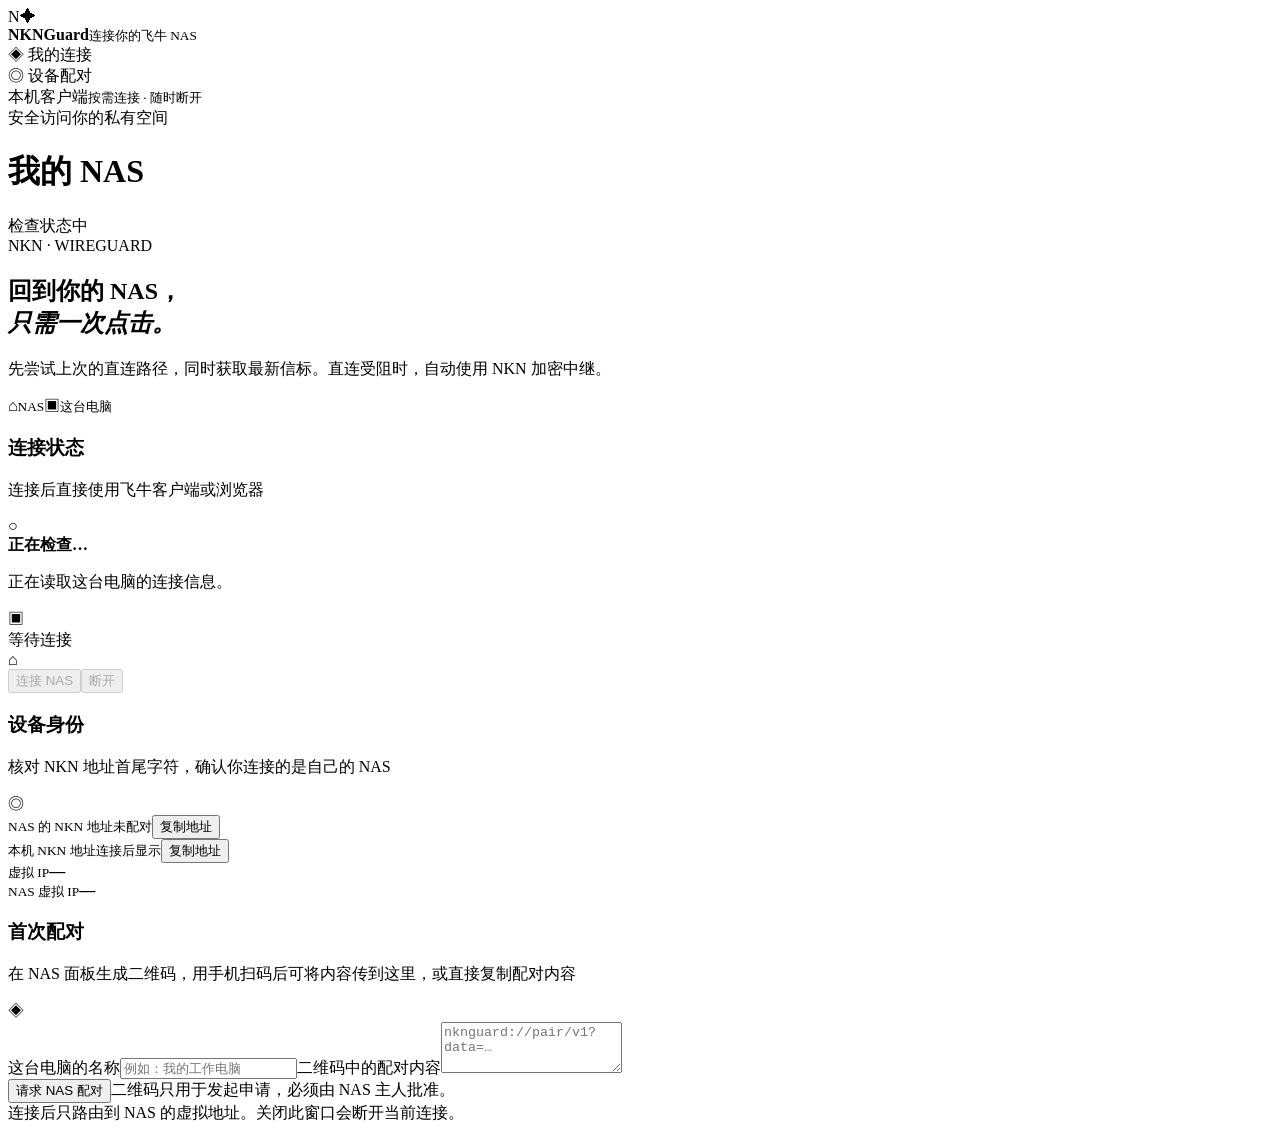
==== cmd/nknguard/clientui/index.html @ 4e682d6e "Initial NKNGuard preview with Windows client and NAS dashboard" ====
<!doctype html>
<html lang="zh-CN">
<head>
  <meta charset="utf-8">
  <meta name="viewport" content="width=device-width,initial-scale=1">
  <meta name="theme-color" content="#111e33">
  <title>NKNGuard · 我的 NAS</title>
  <link rel="stylesheet" href="/style.css">
  <script src="/app.js" defer></script>
</head>
<body>
  <div class="shell">
    <aside>
      <div class="brand"><span class="mark">N✦</span><div><b>NKNGuard</b><small>连接你的飞牛 NAS</small></div></div>
      <div class="nav active"><span>◈</span> 我的连接</div>
      <div class="nav"><span>◎</span> 设备配对</div>
      <div class="side-note"><span class="pulse"></span><div>本机客户端<small>按需连接 · 随时断开</small></div></div>
    </aside>
    <main>
      <header><div><span class="eyebrow">安全访问你的私有空间</span><h1>我的 NAS</h1></div><span class="top-badge" id="top-state">检查状态中</span></header>
      <section class="hero">
        <div><span class="kicker">NKN · WIREGUARD</span><h2>回到你的 NAS，<br><em>只需一次点击。</em></h2><p>先尝试上次的直连路径，同时获取最新信标。直连受阻时，自动使用 NKN 加密中继。</p></div>
        <div class="orbit"><div class="ring"></div><span class="endpoint nas">⌂<small>NAS</small></span><span class="endpoint pc">▣<small>这台电脑</small></span><div class="beam"></div><div class="moving"></div></div>
      </section>
      <div class="grid">
        <section class="card connect-card">
          <div class="card-title"><div><h3>连接状态</h3><p>连接后直接使用飞牛客户端或浏览器</p></div><span class="signal" id="signal">○</span></div>
          <strong class="state-title" id="state-title">正在检查…</strong>
          <p class="state-copy" id="state-copy">正在读取这台电脑的连接信息。</p>
          <div class="route"><div class="route-icon">▣</div><div class="route-track"><span></span><label id="route-label">等待连接</label></div><div class="route-icon nas-icon">⌂</div></div>
          <div class="actions"><button class="primary" id="connect" disabled>连接 NAS</button><button class="secondary" id="disconnect" disabled>断开</button></div>
          <p class="notice" id="error" role="alert"></p>
        </section>
        <section class="card address-card">
          <div class="card-title"><div><h3>设备身份</h3><p>核对 NKN 地址首尾字符，确认你连接的是自己的 NAS</p></div><span class="signal">◎</span></div>
          <div class="address-block"><small>NAS 的 NKN 地址</small><code id="nas-address">未配对</code><button class="copy" id="copy-nas">复制地址</button></div>
          <div class="address-block muted"><small>本机 NKN 地址</small><code id="local-address">连接后显示</code><button class="copy" id="copy-local">复制地址</button></div>
          <div class="mini-grid"><div><small>虚拟 IP</small><strong id="virtual-ip">—</strong></div><div><small>NAS 虚拟 IP</small><strong id="nas-ip">—</strong></div></div>
        </section>
      </div>
      <section class="card pair-card" id="pair-card">
        <div class="card-title"><div><h3>首次配对</h3><p>在 NAS 面板生成二维码，用手机扫码后可将内容传到这里，或直接复制配对内容</p></div><span class="signal">◈</span></div>
        <div class="pair-fields"><label>这台电脑的名称<input id="device-name" maxlength="80" placeholder="例如：我的工作电脑"></label><label>二维码中的配对内容<textarea id="invitation" rows="3" placeholder="nknguard://pair/v1?data=…"></textarea></label></div>
        <div class="pair-bottom"><button class="primary" id="pair">请求 NAS 配对</button><span id="pair-progress">二维码只用于发起申请，必须由 NAS 主人批准。</span></div>
        <div class="code-panel" id="code-panel" hidden><small>请在 NAS 面板核对这个六位码</small><strong id="pair-code">000000</strong></div>
      </section>
      <footer>连接后只路由到 NAS 的虚拟地址。关闭此窗口会断开当前连接。</footer>
    </main>
  </div>
</body>
</html>
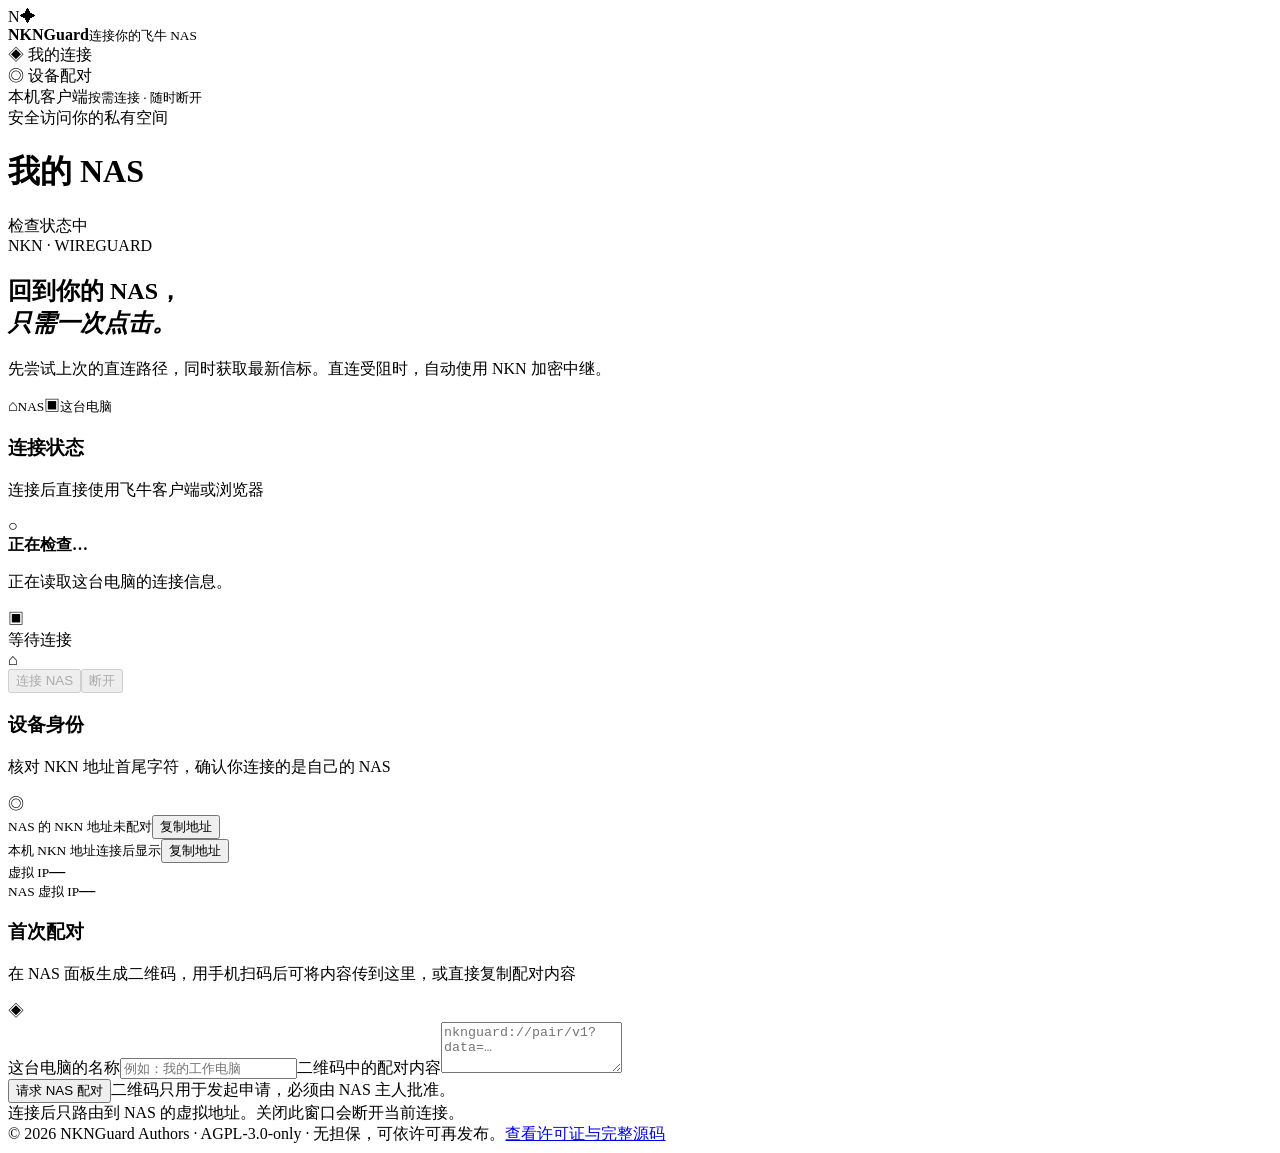
==== commit 4fc3a759: "docs: license NKNGuard under AGPL-3.0-only" ====
--- a/cmd/nknguard/clientui/index.html
+++ b/cmd/nknguard/clientui/index.html
@@ -44,7 +44,7 @@
         <div class="pair-bottom"><button class="primary" id="pair">请求 NAS 配对</button><span id="pair-progress">二维码只用于发起申请，必须由 NAS 主人批准。</span></div>
         <div class="code-panel" id="code-panel" hidden><small>请在 NAS 面板核对这个六位码</small><strong id="pair-code">000000</strong></div>
       </section>
-      <footer>连接后只路由到 NAS 的虚拟地址。关闭此窗口会断开当前连接。</footer>
+      <footer>连接后只路由到 NAS 的虚拟地址。关闭此窗口会断开当前连接。<br>© 2026 NKNGuard Authors · AGPL-3.0-only · 无担保，可依许可再发布。<a href="https://github.com/Viper-Boss/nknguard" target="_blank" rel="noopener noreferrer">查看许可证与完整源码</a></footer>
     </main>
   </div>
 </body>
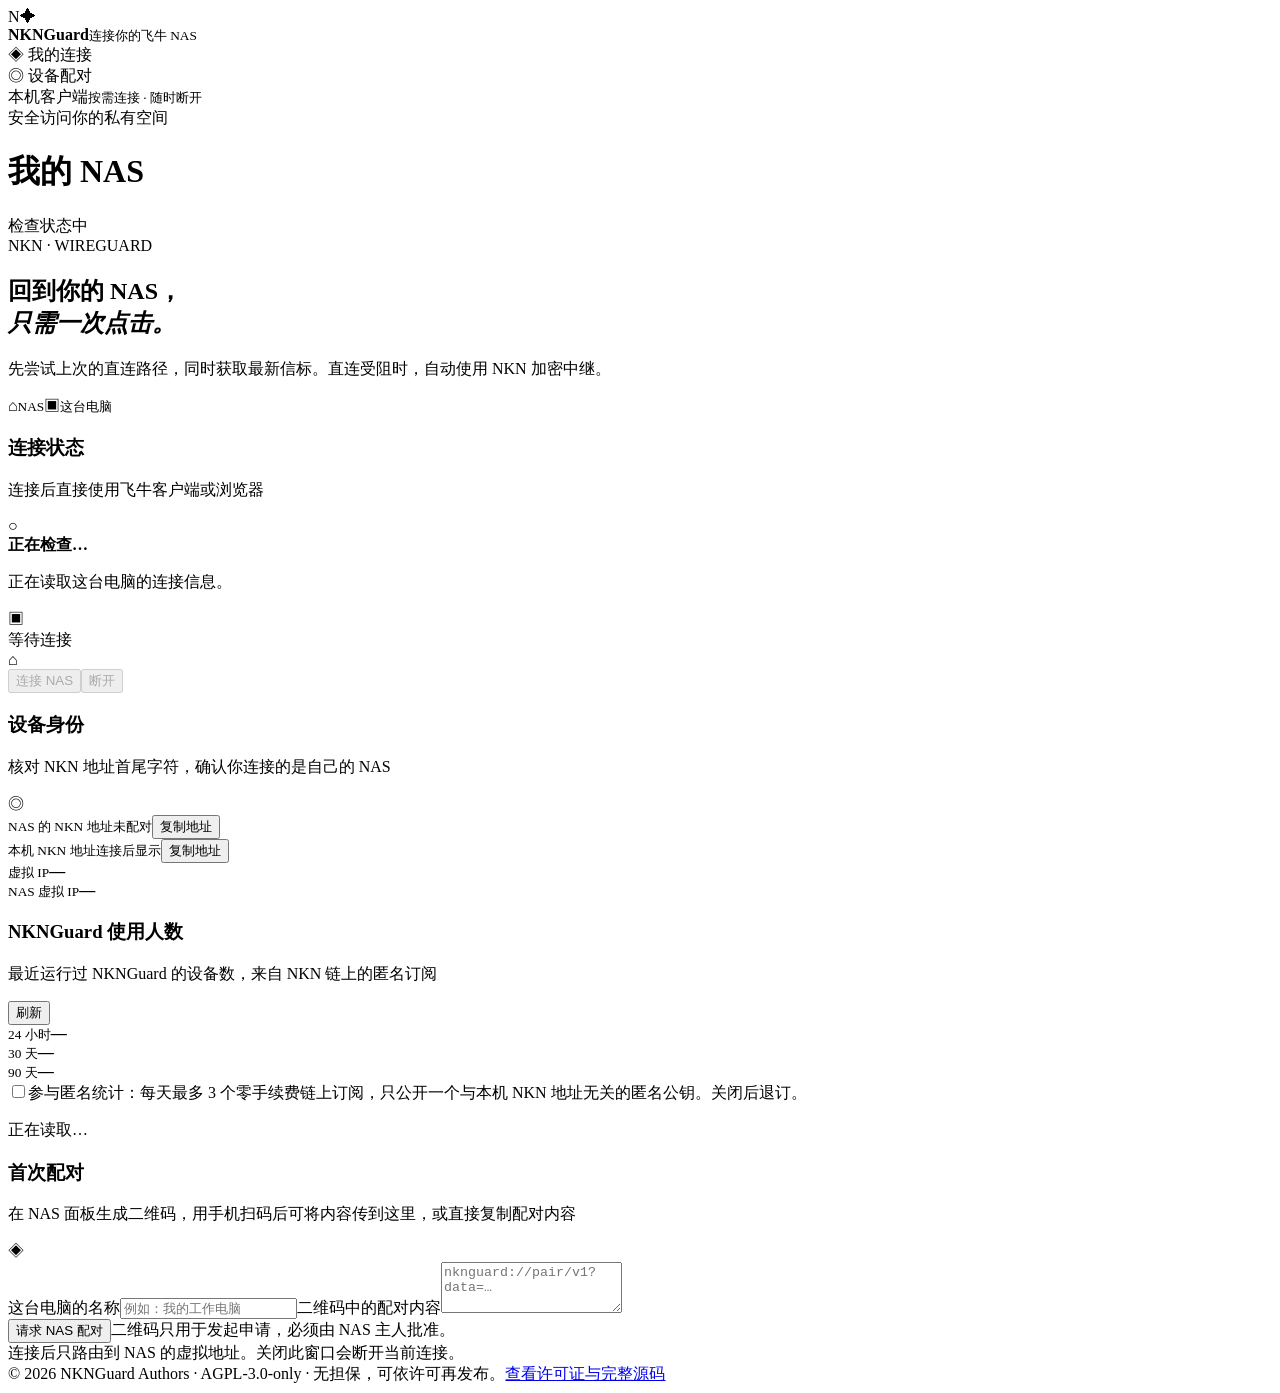
==== commit 996238a2: "feat: anonymous 24h / 30d / 90d usage counts on NKN Each installation subscribes, fee 0, to nknguard" ====
--- a/cmd/nknguard/clientui/index.html
+++ b/cmd/nknguard/clientui/index.html
@@ -38,6 +38,12 @@
           <div class="mini-grid"><div><small>虚拟 IP</small><strong id="virtual-ip">—</strong></div><div><small>NAS 虚拟 IP</small><strong id="nas-ip">—</strong></div></div>
         </section>
       </div>
+      <section class="card usage-card">
+        <div class="card-title"><div><h3>NKNGuard 使用人数</h3><p>最近运行过 NKNGuard 的设备数，来自 NKN 链上的匿名订阅</p></div><button class="copy" id="refresh-usage">刷新</button></div>
+        <div class="mini-grid usage-grid"><div><small>24 小时</small><strong id="usage-day">—</strong></div><div><small>30 天</small><strong id="usage-month">—</strong></div><div><small>90 天</small><strong id="usage-quarter">—</strong></div></div>
+        <label class="usage-switch"><input type="checkbox" id="usage-enabled"><span>参与匿名统计：每天最多 3 个零手续费链上订阅，只公开一个与本机 NKN 地址无关的匿名公钥。关闭后退订。</span></label>
+        <p class="usage-note" id="usage-note">正在读取…</p>
+      </section>
       <section class="card pair-card" id="pair-card">
         <div class="card-title"><div><h3>首次配对</h3><p>在 NAS 面板生成二维码，用手机扫码后可将内容传到这里，或直接复制配对内容</p></div><span class="signal">◈</span></div>
         <div class="pair-fields"><label>这台电脑的名称<input id="device-name" maxlength="80" placeholder="例如：我的工作电脑"></label><label>二维码中的配对内容<textarea id="invitation" rows="3" placeholder="nknguard://pair/v1?data=…"></textarea></label></div>
